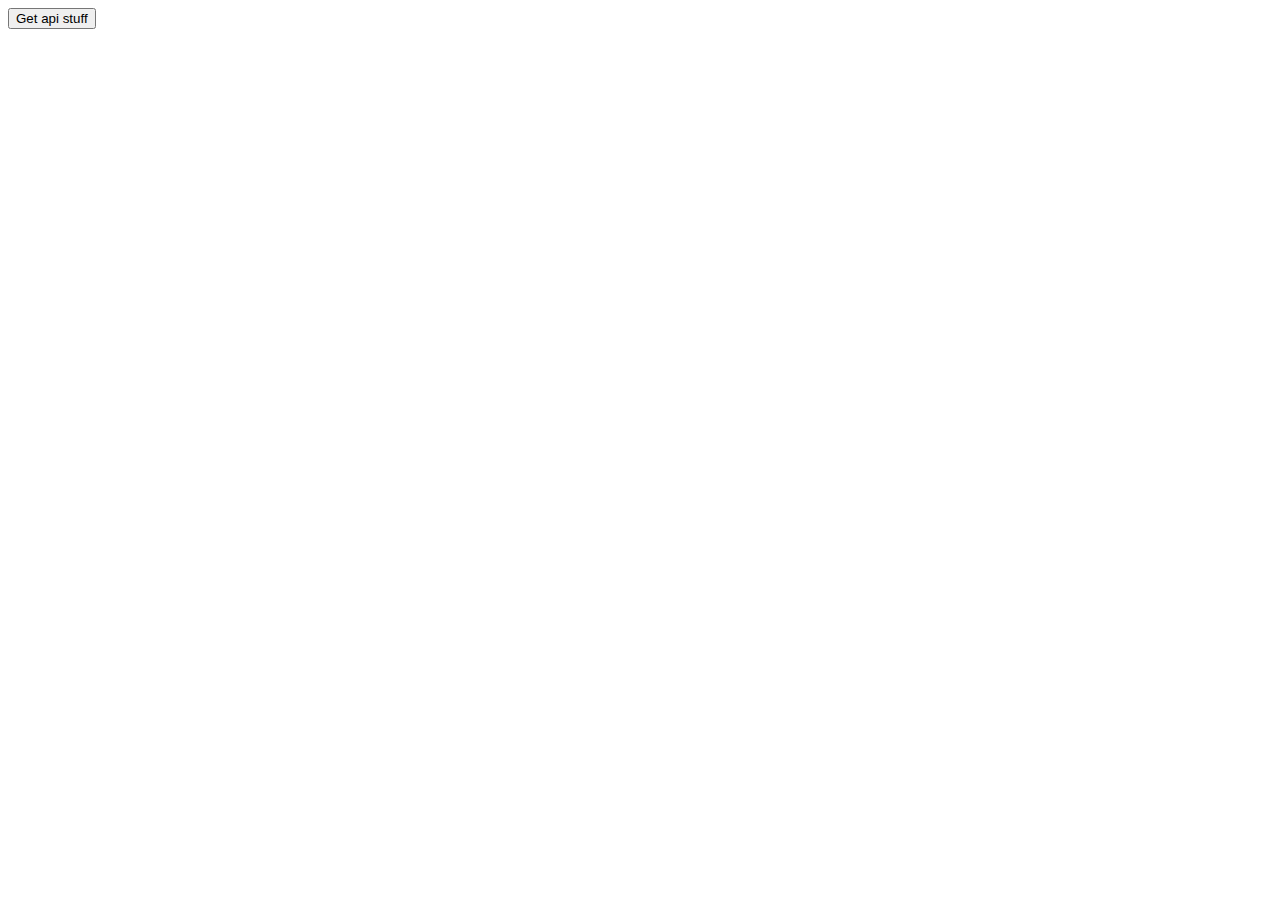
==== index.html @ d0871bc2 "changed file name" ====
<html>
<header>
    <!-- I am using Dribbble API which allows CORS. 
    Dribbble is a platform where designers can share their original work
    displayed as "shots" which are 300x400 snapshots of a design  -->

    <!-- API documentation found here: http://developer.dribbble.com/v1/ -->
    
    <script src="https://ajax.googleapis.com/ajax/libs/jquery/3.2.1/jquery.min.js"></script>
    <script src="dribbble_req.js"></script>
</header>
<body>
<input  id="local" type = "BUTTON" 
        value = "Get api stuff">
<div id="image"></div>
<div id="tags"></div>
<div id="descrip"></div>


</body>

</html>
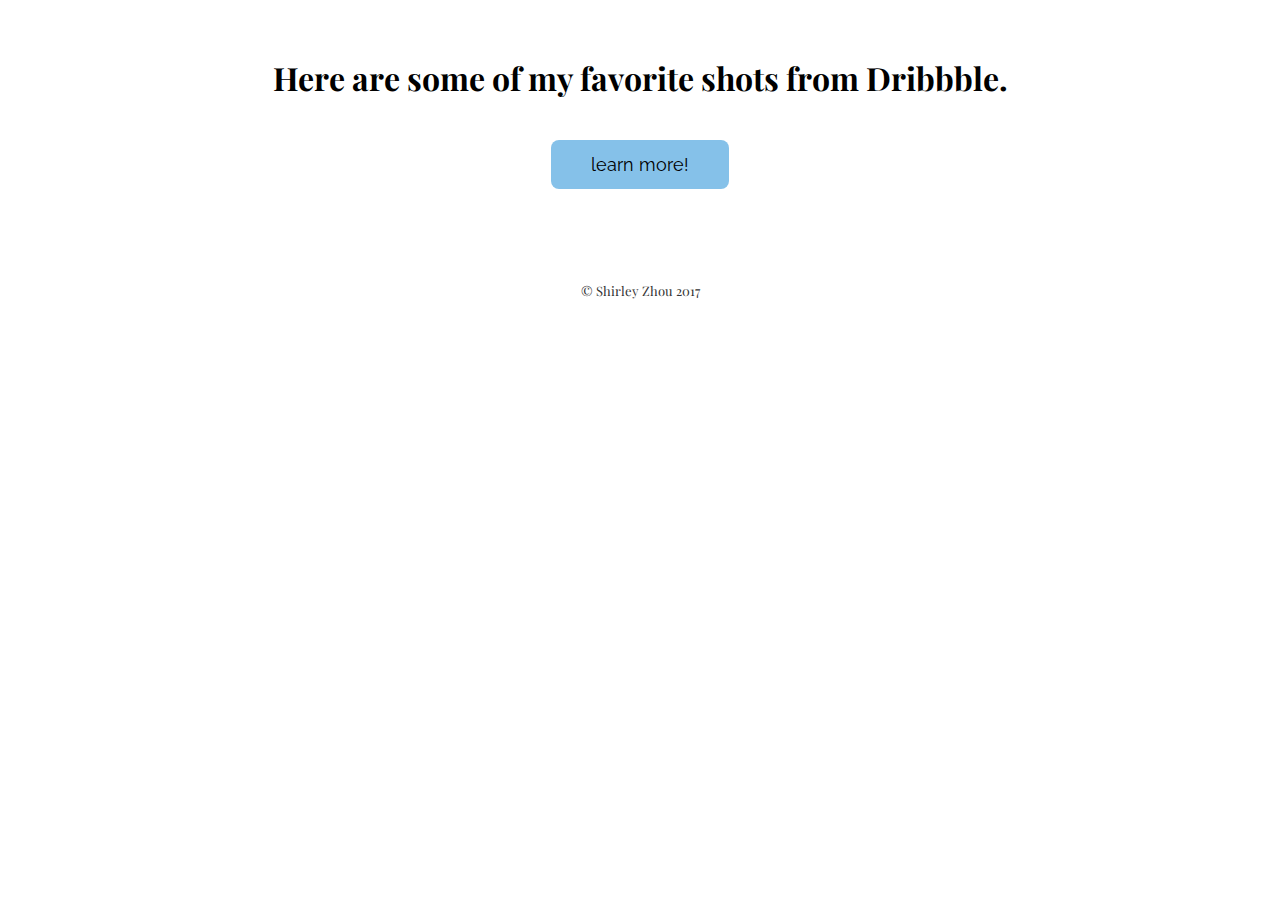
==== commit ccb40956: "more changes" ====
--- a/index.html
+++ b/index.html
@@ -1,22 +1,37 @@
 <html>
-<header>
+<head>
     <!-- I am using Dribbble API which allows CORS. 
     Dribbble is a platform where designers can share their original work
-    displayed as "shots" which are 300x400 snapshots of a design  -->
+    displayed as "shots" which are 300x400 snapshots of a design
+    API documentation found here: http://developer.dribbble.com/v1/ -->
 
-    <!-- API documentation found here: http://developer.dribbble.com/v1/ -->
-    
+    <!-- fonts used from google fonts -->
+    <link href="https://fonts.googleapis.com/css?family=Playfair+Display|Raleway" rel="stylesheet">
+    <!-- css stylesheet -->
+    <link rel="stylesheet" type="text/css" href ="styles.css">
+    <!-- jquery link -->
     <script src="https://ajax.googleapis.com/ajax/libs/jquery/3.2.1/jquery.min.js"></script>
+    <!-- js file link -->
     <script src="dribbble_req.js"></script>
-</header>
+</head>
 <body>
-<input  id="local" type = "BUTTON" 
-        value = "Get api stuff">
-<div id="image"></div>
-<div id="tags"></div>
-<div id="descrip"></div>
+    <h1 id="welcome"> Here are some of my favorite shots from Dribbble. </h1>
+    <br>
+    <input id="learn_more" type = "button" value = "learn more!" onclick="local_request()">
+    <br>
+    <br>
+    <div id="responseArea"> </div>
+    <div id="img1"></div>
+    <br>
+    <div id="img2"></div>
+    <br>
+    <div id="img3"></div>
+    <div id="tags"></div>
+    <div id="descrip"></div>
 
-
+    <footer>
+        &copy; Shirley Zhou 2017
+    </footer>
 </body>
 
 </html>--- a/styles.css
+++ b/styles.css
@@ -0,0 +1,67 @@
+
+
+body {
+    margin-top: 5%;
+    margin-left: 5%;
+    margin-right: 5%;
+    font-family: 'Raleway', sans-serif;
+    font-size: 100%;
+    line-height: 1.7em; 
+    font-weight: 300;
+    text-align: center;
+}
+
+
+#welcome {
+    text-align: center;
+    font-family: 'Playfair Display', serif;
+}
+
+/*this is a button*/
+#learn_more {
+    border: none;
+    background-color: #85C1E9;
+    border-radius: 8px;
+    font-size: 18px;
+    font-family:'Raleway', sans-serif;
+    text-align: center; 
+    color: "white";
+    padding: 14px 40px;
+}
+
+#descrip {
+    text-align: left;
+}
+
+#responseArea {
+
+}
+
+.shadow_class {
+    border: 20px solid white;
+    box-shadow: -2px -2px 4px 2px rgba(0,0,0,0.25);
+}
+
+img{
+    height: 30%;
+    width: 30%;
+    border: 20px solid white;
+    box-shadow: -2px -2px 4px 2px rgba(0,0,0,0.25);
+}
+
+#tags{
+    text-align: left;
+    font-size: 80%;
+}
+
+footer {
+    clear: both; 
+    margin: 0;
+    padding: .5em;
+    color: #333333;
+    /*font-variant: small-caps; */
+    font-family: 'Playfair Display', serif;
+    font-size: .813em;
+    text-align: center;
+}
+
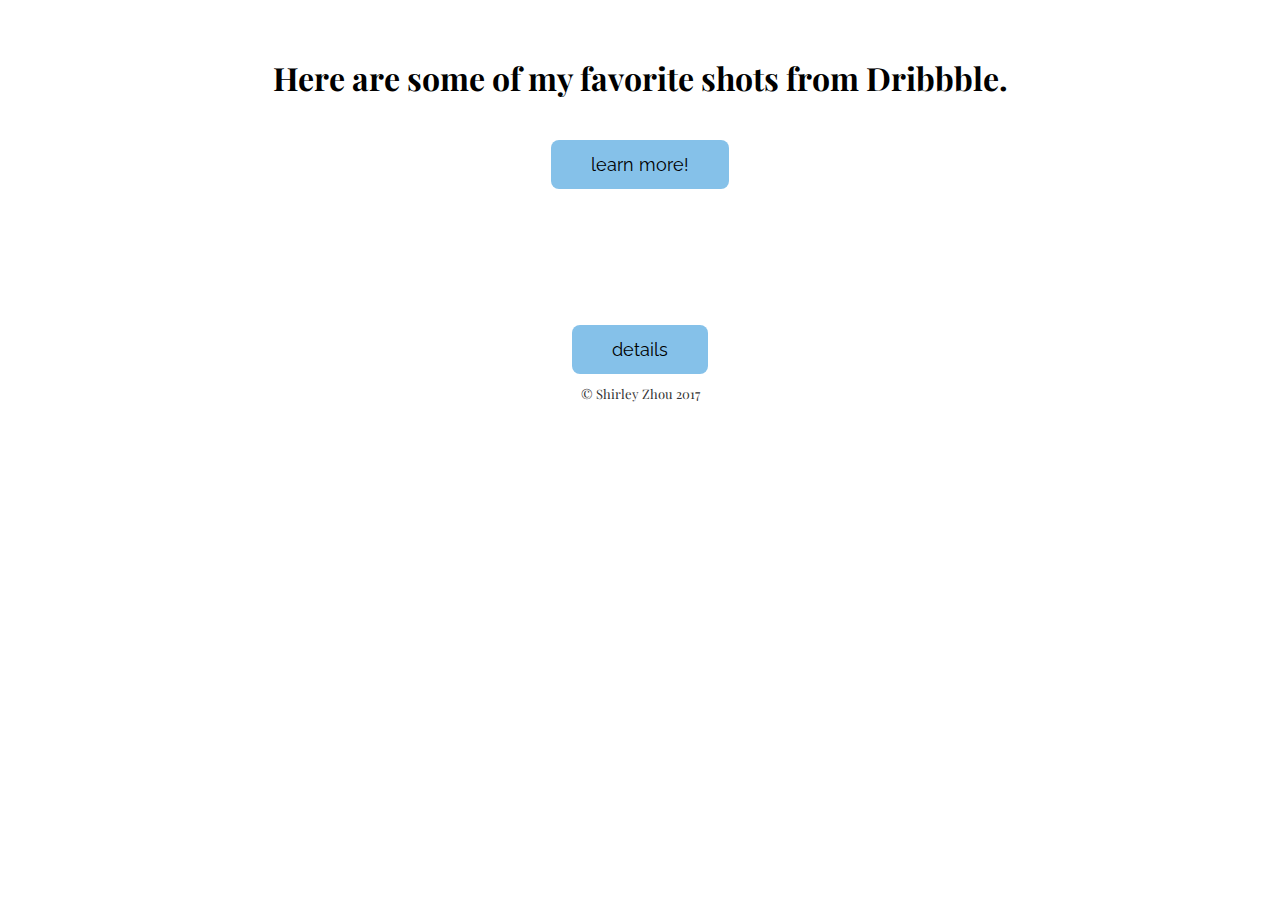
==== commit 085b1fd2: "project changes" ====
--- a/index.html
+++ b/index.html
@@ -21,12 +21,15 @@
     <br>
     <br>
     <div id="responseArea"> </div>
-    <div id="img1"></div>
     <br>
-    <div id="img2"></div>
-    <br>
-    <div id="img3"></div>
-    <div id="tags"></div>
+    <div id="img1" class ="shadow_class"></div><br>
+    <div id="img2"></div><br>
+    <div id="img3"></div><br>
+    <input class="more_info" type ="button" value = "details">
+    <input class = "less_info" type = "button" value = "hide">
+    <div id="tags">
+        <p class = "tag_class"></p>
+    </div>
     <div id="descrip"></div>
 
     <footer>
--- a/styles.css
+++ b/styles.css
@@ -28,19 +28,30 @@
     color: "white";
     padding: 14px 40px;
 }
-
+.more_info {
+    border: none;
+    background-color: #85C1E9;
+    border-radius: 8px;
+    font-size: 18px;
+    font-family:'Raleway', sans-serif;
+    text-align: center; 
+    color: "white";
+    padding: 14px 40px;
+}
+.less_info {
+    border: none;
+    background-color: #85C1E9;
+    border-radius: 8px;
+    font-size: 18px;
+    font-family:'Raleway', sans-serif;
+    text-align: center; 
+    color: "white";
+    padding: 14px 40px;
+}
 #descrip {
     text-align: left;
 }
 
-#responseArea {
-
-}
-
-.shadow_class {
-    border: 20px solid white;
-    box-shadow: -2px -2px 4px 2px rgba(0,0,0,0.25);
-}
 
 img{
     height: 30%;
@@ -49,7 +60,12 @@
     box-shadow: -2px -2px 4px 2px rgba(0,0,0,0.25);
 }
 
-#tags{
+.tag_class{
+    
+    color: #85C1E9;
+}
+
+#tags {
     text-align: left;
     font-size: 80%;
 }
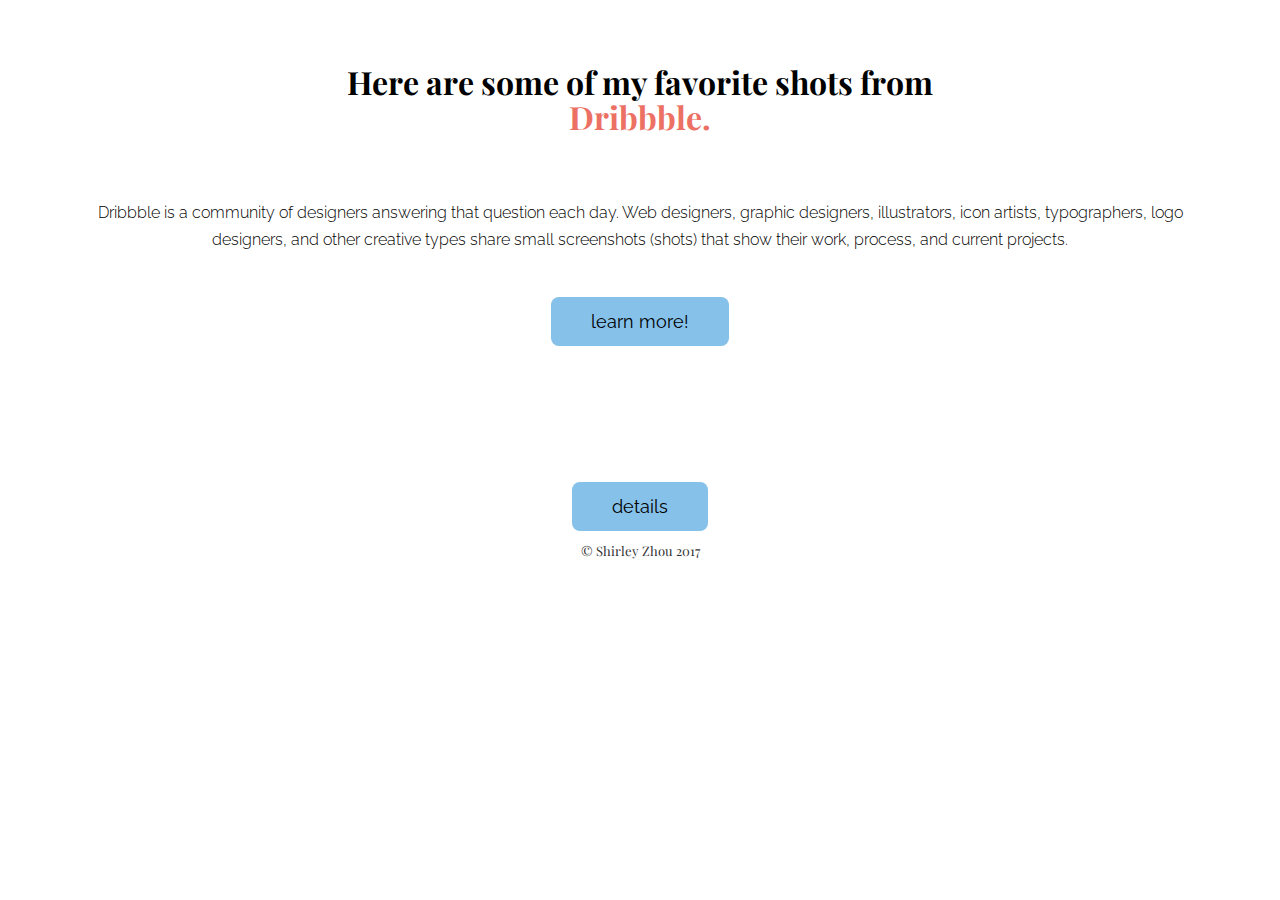
==== commit 0f4a1f34: "animations" ====
--- a/index.html
+++ b/index.html
@@ -15,7 +15,9 @@
     <script src="dribbble_req.js"></script>
 </head>
 <body>
-    <h1 id="welcome"> Here are some of my favorite shots from Dribbble. </h1>
+    <h1 id="welcome"> Here are some of my favorite shots from <div id =whee><a href="https://dribbble.com/">Dribbble.</a></div></h1>
+    <br>
+    <p>Dribbble is a community of designers answering that question each day. Web designers, graphic designers, illustrators, icon artists, typographers, logo designers, and other creative types share small screenshots (shots) that show their work, process, and current projects.</p>
     <br>
     <input id="learn_more" type = "button" value = "learn more!" onclick="local_request()">
     <br>
--- a/styles.css
+++ b/styles.css
@@ -15,6 +15,7 @@
 #welcome {
     text-align: center;
     font-family: 'Playfair Display', serif;
+    line-height: 1.1em;
 }
 
 /*this is a button*/
@@ -38,6 +39,11 @@
     color: "white";
     padding: 14px 40px;
 }
+
+a { 
+    text-decoration: none;
+    color: #EC7063;
+ }
 .less_info {
     border: none;
     background-color: #85C1E9;
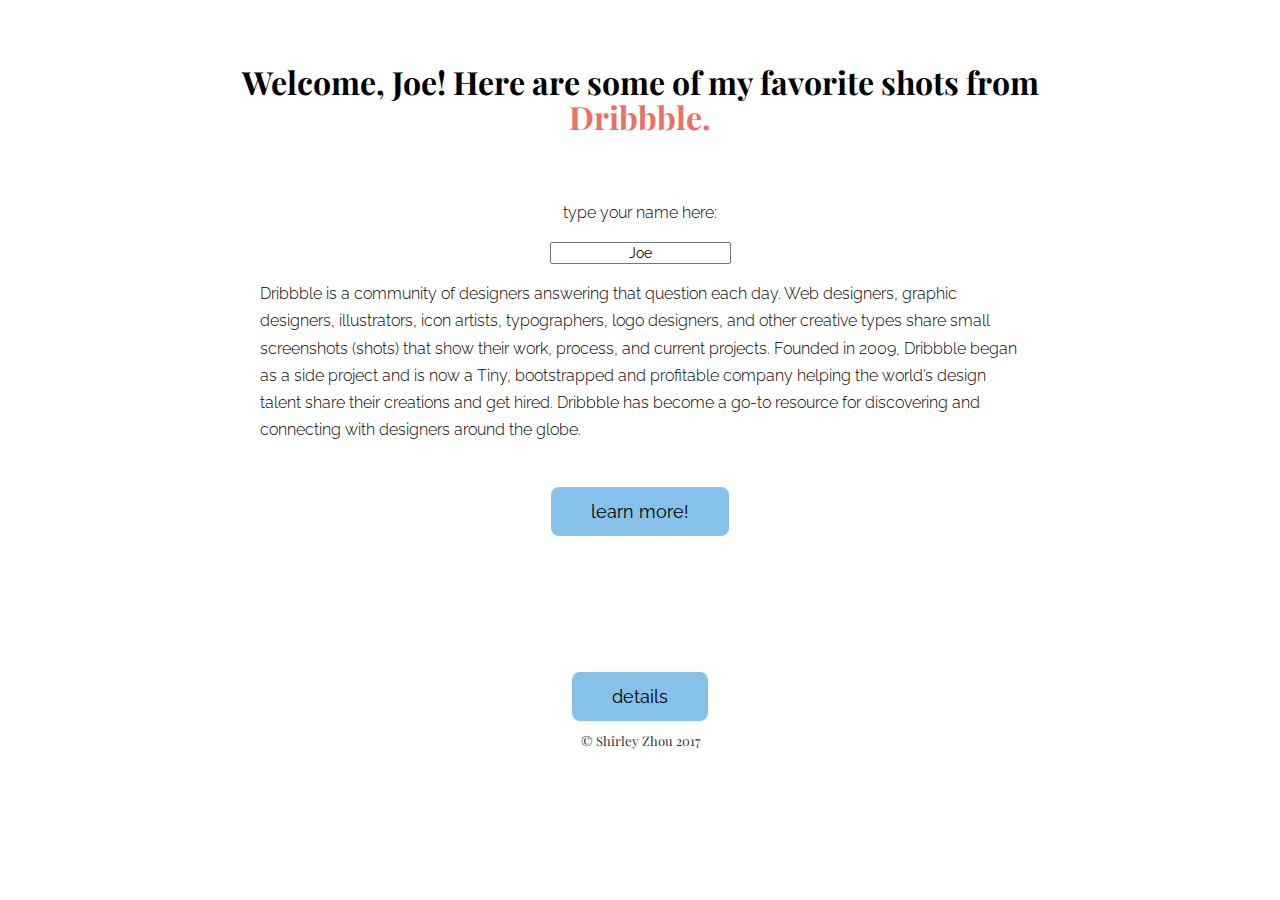
==== commit 1f0f1af3: "almost done" ====
--- a/index.html
+++ b/index.html
@@ -15,9 +15,11 @@
     <script src="dribbble_req.js"></script>
 </head>
 <body>
-    <h1 id="welcome"> Here are some of my favorite shots from <div id =whee><a href="https://dribbble.com/">Dribbble.</a></div></h1>
+    <h1 id="welcome"> Welcome,  <span id="name">Joe</span>! Here are some of my favorite shots from <div id =whee><a href="https://dribbble.com/">Dribbble.</a></div></h1>
     <br>
-    <p>Dribbble is a community of designers answering that question each day. Web designers, graphic designers, illustrators, icon artists, typographers, logo designers, and other creative types share small screenshots (shots) that show their work, process, and current projects.</p>
+    <p>type your name here:</p>
+    <input type="text" id="name_input" value="Joe">
+    <p id = about>Dribbble is a community of designers answering that question each day. Web designers, graphic designers, illustrators, icon artists, typographers, logo designers, and other creative types share small screenshots (shots) that show their work, process, and current projects. Founded in 2009, Dribbble began as a side project and is now a Tiny, bootstrapped and profitable company helping the world’s design talent share their creations and get hired. Dribbble has become a go-to resource for discovering and connecting with designers around the globe.</p>
     <br>
     <input id="learn_more" type = "button" value = "learn more!" onclick="local_request()">
     <br>
--- a/styles.css
+++ b/styles.css
@@ -11,6 +11,16 @@
     text-align: center;
 }
 
+#name_input {
+    font-family: 'Raleway', sans-serif;
+    font-size: 14px;
+    text-align: center;
+}
+#welcome2 {
+    text-align: center;
+    font-family: 'Playfair Display', serif;
+    line-height: 1.1em;
+}
 
 #welcome {
     text-align: center;
@@ -29,6 +39,11 @@
     color: "white";
     padding: 14px 40px;
 }
+#about {
+    padding-left: 17%;
+    padding-right: 17%;
+    text-align: left;
+}
 .more_info {
     border: none;
     background-color: #85C1E9;
@@ -38,6 +53,12 @@
     text-align: center; 
     color: "white";
     padding: 14px 40px;
+}
+
+#responseArea {
+    padding-left: 17%;
+    padding-right: 17%;
+    text-align: left;
 }
 
 a { 
@@ -56,6 +77,7 @@
 }
 #descrip {
     text-align: left;
+    padding-left: 17%;
 }
 
 
@@ -74,6 +96,7 @@
 #tags {
     text-align: left;
     font-size: 80%;
+    padding-left: 17%;
 }
 
 footer {
